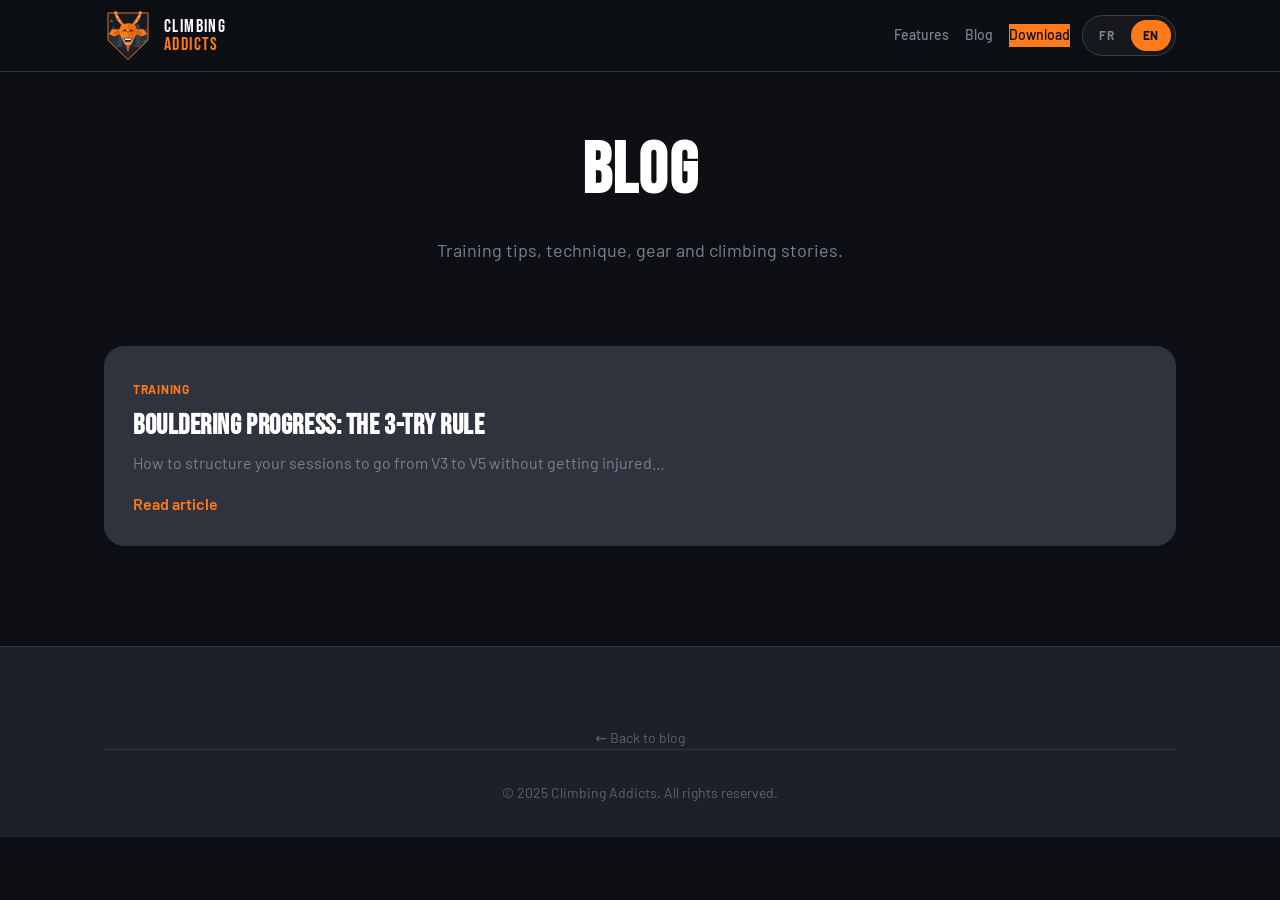
==== blog/index.html @ 4ceed9af "Update site content and add assets (badges, blog, PWA icons, animations) Co-Authored-By: Claude Sonn" ====
<!DOCTYPE html>
<html lang="fr">
<head>
  <meta charset="utf-8">
  <meta name="viewport" content="width=device-width, initial-scale=1">
  <title>Blog — Climbing Addicts</title>
  <meta name="description" data-i18n-content="meta.description" content="Conseils entraînement, technique, matos et récits de grimpe.">
  <link rel="alternate" hreflang="fr" href="./index.html?lang=fr">
  <link rel="alternate" hreflang="en" href="./index.html?lang=en">
  <link rel="alternate" hreflang="x-default" href="./index.html?lang=fr">
  <link rel="icon" type="image/svg+xml" href="../assets/images/favicon.svg">
  <link rel="preconnect" href="https://fonts.googleapis.com">
  <link rel="preconnect" href="https://fonts.gstatic.com" crossorigin>
  <link href="https://fonts.googleapis.com/css2?family=Bebas+Neue&family=Barlow:wght@400;500;600;700&display=swap" rel="stylesheet">
  <link rel="stylesheet" href="../assets/css/style.css">
  <style>
    .blog-list { display: grid; grid-template-columns: repeat(auto-fit, minmax(300px, 1fr)); gap: 24px; padding: 40px 0 100px; }
    .blog-card { background: var(--bg-card); border: 1px solid var(--border); border-radius: var(--radius-lg); padding: 28px; }
    .blog-card .tag { display: inline-block; font-size: .75rem; font-weight: 700; letter-spacing: .06em; text-transform: uppercase; color: var(--accent); margin-bottom: 12px; }
    .blog-card h2 { font-size: 1.75rem; margin-bottom: 8px; }
    .blog-card p { color: var(--fg-muted); margin-bottom: 16px; }
    .blog-card a.read { color: var(--accent); font-weight: 600; }
    .blog-hero { padding: calc(var(--header-h) + 60px) 0 0; text-align: center; }
  </style>
</head>
<body>
  <header class="header">
    <div class="container">
      <a href="../index.html" class="logo" aria-label="Climbing Addicts Home">
        <img src="../assets/images/logo-ecusson-notext.svg" alt="" width="48" height="52">
        <span class="logo-text"><span class="logo-climbing">CLIMBING</span><span class="logo-addicts">ADDICTS</span></span>
      </a>
      <div class="header-actions">
        <nav class="nav">
          <a href="../index.html#features" class="nav-link" data-i18n="nav.features">Fonctionnalités</a>
          <a href="./" class="nav-link" data-i18n="nav.blog">Blog</a>
          <a href="../index.html#download" class="nav-link btn-primary" data-i18n="nav.download">Télécharger</a>
        </nav>
        <div class="lang-switcher" role="group" aria-label="Language / Langue">
          <button type="button" data-lang="fr" aria-pressed="true">FR</button>
          <button type="button" data-lang="en" aria-pressed="false">EN</button>
        </div>
      </div>
    </div>
  </header>

  <main class="container">
    <div class="blog-hero">
      <h1 data-i18n="blog.title">Blog</h1>
      <p class="hero-subtitle" data-i18n="blog.subtitle">Conseils entraînement, technique, matos et récits de grimpe.</p>
    </div>

    <div class="blog-list">
      <!-- Exemple FR -->
      <article class="blog-card" data-lang-article="fr">
        <span class="tag">Entraînement</span>
        <h2>Progresser en bloc : la règle des 3 essais</h2>
        <p>Comment structurer vos séances pour passer de 6A à 6C sans vous blesser…</p>
        <a class="read" href="#" data-i18n="blog.read">Lire l’article</a>
      </article>
      <!-- Exemple EN -->
      <article class="blog-card" data-lang-article="en">
        <span class="tag">Training</span>
        <h2>Bouldering progress: the 3-try rule</h2>
        <p>How to structure your sessions to go from V3 to V5 without getting injured…</p>
        <a class="read" href="#" data-i18n="blog.read">Lire l’article</a>
      </article>
    </div>
    <p data-blog-empty hidden style="text-align:center;color:var(--fg-muted);padding-bottom:80px" data-i18n="blog.empty">Aucun article dans cette langue pour le moment — revenez bientôt.</p>
  </main>

  <footer class="footer">
    <div class="container">
      <div class="footer-bottom" style="border:none;padding-top:0">
        <p><a href="../index.html" data-i18n="blog.back">← Retour au blog</a></p>
      </div>
      <div class="footer-bottom">
        <p data-i18n="footer.rights">© 2025 Climbing Addicts. Tous droits réservés.</p>
      </div>
    </div>
  </footer>

  <script src="../assets/js/i18n.js"></script>
</body>
</html>
---- assets/css/style.css ----
:root {
  --bg: #0D0F14;
  --bg-elevated: #1C2028;
  --bg-card: #2E333D;
  --fg: #FFFFFF;
  --fg-muted: #7A828F;
  --fg-subtle: #5A6270;
  --accent: #FF7A1A;
  --accent-hover: #E86A12;
  --accent-light: #FFA45C;
  --teal: #2DD4BF;
  --teal-hover: #14B8A6;
  --border: #2E333D;
  --border-light: #39404C;
  --radius-sm: 8px;
  --radius-md: 12px;
  --radius-lg: 20px;
  --radius-xl: 34px;
  --shadow-sm: 0 1px 2px rgba(0,0,0,.3);
  --shadow-md: 0 4px 12px rgba(0,0,0,.4);
  --shadow-lg: 0 16px 48px rgba(0,0,0,.5);
  --transition: 160ms ease;
  --container: 1120px;
  --header-h: 72px;
}

*, *::before, *::after { box-sizing: border-box; }
* { margin: 0; }
html { scroll-behavior: smooth; }
body {
  font-family: 'Barlow', system-ui, sans-serif;
  background: var(--bg);
  color: var(--fg);
  line-height: 1.6;
  -webkit-font-smoothing: antialiased;
}
img, picture, video, canvas, svg { display: block; max-width: 100%; }
a { color: inherit; text-decoration: none; }
button { font: inherit; cursor: pointer; border: none; background: none; }
ul { list-style: none; padding: 0; }
h1, h2, h3, h4 { font-family: 'Bebas Neue', sans-serif; letter-spacing: 0.02em; line-height: 1.1; }
h1 { font-size: clamp(2.5rem, 6vw, 4.5rem); }
h2 { font-size: clamp(2rem, 4vw, 3rem); }
h3 { font-size: clamp(1.25rem, 2vw, 1.5rem); }

.container { width: 100%; max-width: var(--container); margin: 0 auto; padding: 0 24px; }

.header { position: fixed; top: 0; left: 0; right: 0; height: var(--header-h); z-index: 100; background: rgba(13,15,20,.8); backdrop-filter: blur(12px); border-bottom: 1px solid var(--border); }
.header .container { display: flex; align-items: center; justify-content: space-between; height: 100%; }
.logo { display: flex; align-items: center; gap: 12px; }
.logo-text { display: flex; flex-direction: column; line-height: 1; }
.logo-climbing { font-family: 'Bebas Neue', sans-serif; font-size: 1.1rem; letter-spacing: 0.08em; color: var(--fg); }
.logo-addicts { font-family: 'Bebas Neue', sans-serif; font-size: 1.1rem; letter-spacing: 0.08em; color: var(--accent); }
.nav { display: flex; align-items: center; gap: 16px; }
.nav-link { font-size: 0.875rem; font-weight: 500; color: var(--fg-muted); transition: color var(--transition); }
.nav-link:hover { color: var(--fg); }

/* Sélecteur de langue FR/EN */
.lang-switcher { display: inline-flex; align-items: center; gap: 4px; padding: 4px; border: 1px solid var(--border-light); border-radius: 999px; background: rgba(255,255,255,.04); }
.lang-switcher button { font-size: 0.75rem; font-weight: 700; letter-spacing: 0.06em; padding: 6px 12px; border-radius: 999px; color: var(--fg-muted); transition: all var(--transition); }
.lang-switcher button:hover { color: var(--fg); }
.lang-switcher button.is-active { background: var(--accent); color: var(--bg); }
.header-actions { display: flex; align-items: center; gap: 12px; }

.btn { display: inline-flex; align-items: center; justify-content: center; gap: 8px; font-weight: 600; border-radius: var(--radius-md); padding: 14px 28px; transition: all var(--transition); white-space: nowrap; }
.btn-lg { padding: 18px 36px; font-size: 1.0625rem; }
.btn-primary { background: var(--accent); color: var(--bg); }
.btn-primary:hover { background: var(--accent-hover); transform: translateY(-1px); box-shadow: var(--shadow-md); }
.btn-secondary { background: transparent; color: var(--fg); border: 1px solid var(--border-light); }
.btn-secondary:hover { border-color: var(--accent); color: var(--accent); }

.hero-main { padding: calc(var(--header-h) + 80px) 0 100px; text-align: center; }
.hero-subtitle { max-width: 680px; margin: 24px auto 40px; font-size: 1.125rem; color: var(--fg-muted); line-height: 1.7; }
.hero-cta { display: flex; flex-wrap: wrap; gap: 16px; justify-content: center; margin-bottom: 64px; }
.hero-stats { display: flex; flex-wrap: wrap; gap: 32px; justify-content: center; }
.stat { text-align: center; }
.stat-value { display: block; font-family: 'Bebas Neue', sans-serif; font-size: clamp(2rem, 4vw, 3rem); letter-spacing: 0.02em; color: var(--accent); line-height: 1; }
.stat-label { font-size: 0.875rem; color: var(--fg-subtle); text-transform: uppercase; letter-spacing: 0.08em; }

.section-header { text-align: center; margin-bottom: 56px; }
.section-header p { color: var(--fg-muted); font-size: 1.125rem; margin-top: 8px; }

.features { padding: 100px 0; background: linear-gradient(180deg, var(--bg) 0%, var(--bg-elevated) 100%); }
.features-grid { display: grid; grid-template-columns: repeat(auto-fit, minmax(280px, 1fr)); gap: 24px; }
.feature-card { background: var(--bg-card); border: 1px solid var(--border); border-radius: var(--radius-lg); padding: 32px; transition: all var(--transition); }
.feature-card:hover { border-color: var(--border-light); transform: translateY(-4px); box-shadow: var(--shadow-lg); }
.feature-icon { width: 56px; height: 56px; border-radius: var(--radius-md); background: rgba(255,122,26,.1); color: var(--accent); display: flex; align-items: center; justify-content: center; margin-bottom: 20px; }
.feature-card h3 { margin-bottom: 12px; }
.feature-card p { color: var(--fg-muted); line-height: 1.7; }

.download { padding: 100px 0; }
.download-content { display: grid; grid-template-columns: 1fr 1fr; gap: 64px; align-items: center; }
.download-text h2 { margin-bottom: 16px; }
.download-text p { color: var(--fg-muted); font-size: 1.125rem; margin-bottom: 32px; }
.store-buttons { display: flex; flex-wrap: wrap; gap: 16px; }
.store-btn { display: inline-flex; align-items: center; gap: 10px; padding: 14px 24px; background: var(--bg-card); border: 1px solid var(--border); border-radius: var(--radius-md); color: var(--fg); font-weight: 600; font-size: 1rem; transition: all var(--transition); }
.store-btn:hover { border-color: var(--accent); background: var(--bg-elevated); transform: translateY(-2px); }
.download-phone { text-align: center; }

.footer { background: var(--bg-elevated); border-top: 1px solid var(--border); padding: 80px 0 32px; }
.footer-grid { display: grid; grid-template-columns: 2fr repeat(3, 1fr); gap: 48px; margin-bottom: 48px; }
.footer-brand .logo { flex-direction: column; align-items: flex-start; gap: 8px; margin-bottom: 16px; }
.footer-brand .logo span { font-family: 'Bebas Neue', sans-serif; font-size: 1.25rem; letter-spacing: 0.02em; }
.footer-brand p { color: var(--fg-subtle); font-size: 0.9375rem; }
.footer-nav h4 { font-family: 'Bebas Neue', sans-serif; font-size: 0.875rem; letter-spacing: 0.08em; text-transform: uppercase; color: var(--fg-muted); margin-bottom: 20px; }
.footer-nav li { margin-bottom: 12px; }
.footer-nav a { color: var(--fg); font-size: 0.9375rem; transition: color var(--transition); }
.footer-nav a:hover { color: var(--accent); }
.footer-bottom { padding-top: 32px; border-top: 1px solid var(--border); text-align: center; color: var(--fg-subtle); font-size: 0.875rem; }

@media (max-width: 768px) {
  .nav .nav-link { display: none; }
  .nav { display: flex; }
  .hero-main { padding: calc(var(--header-h) + 40px) 0 60px; }
  .hero-stats { gap: 24px; }
  .features { padding: 60px 0; }
  .download-content { grid-template-columns: 1fr; text-align: center; }
  .store-buttons { justify-content: center; }
  .download-phone { order: -1; margin-bottom: 24px; }
  .footer-grid { grid-template-columns: 1fr 1fr; gap: 32px; }
  .footer-brand { grid-column: 1 / -1; }
}
@media (max-width: 480px) {
  .footer-grid { grid-template-columns: 1fr; }
}
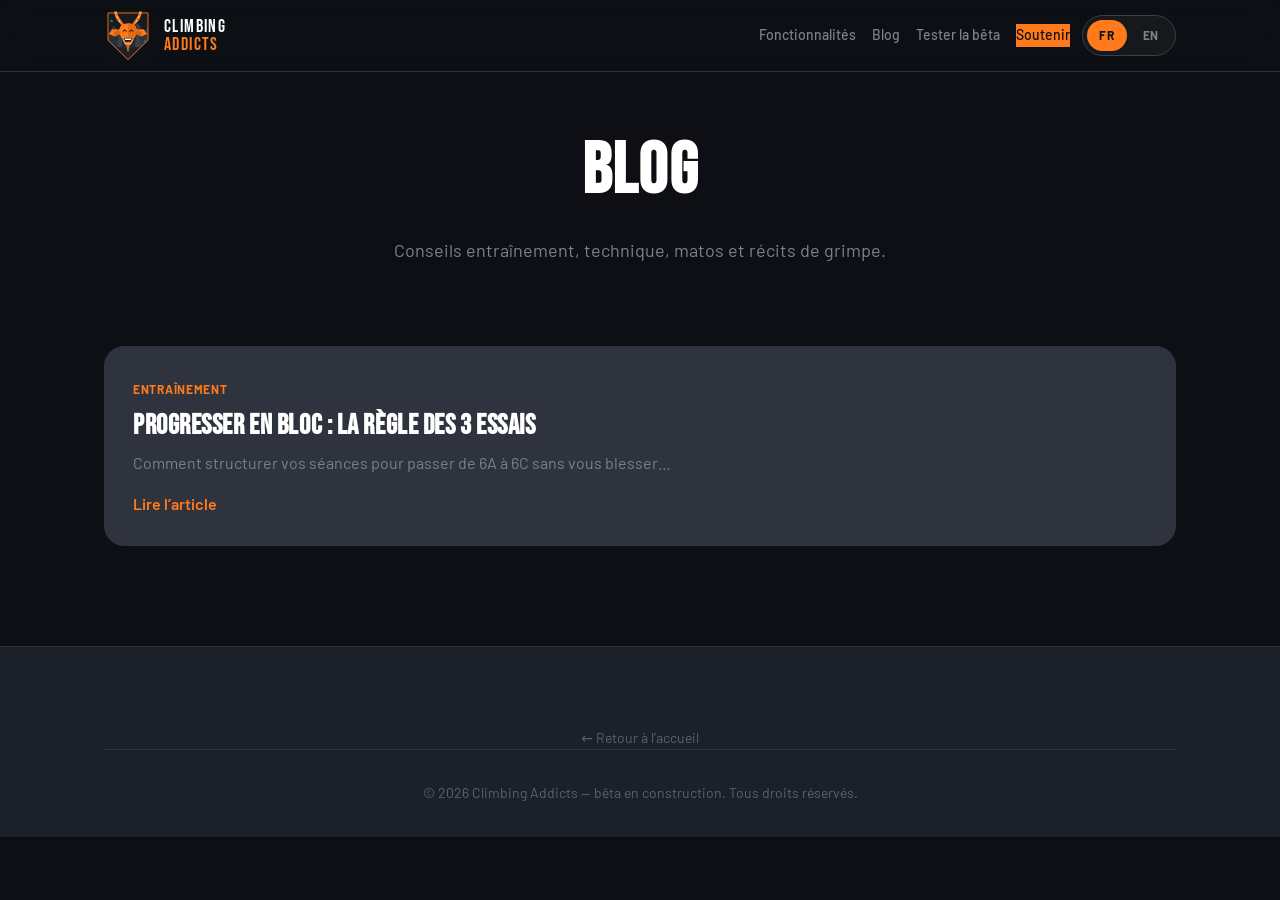
==== commit 74847e79: "Site: version beta honnete (plus de chiffres faux, appel testeurs, BuyMeACoffee, contact)" ====
--- a/blog/index.html
+++ b/blog/index.html
@@ -4,10 +4,17 @@
   <meta charset="utf-8">
   <meta name="viewport" content="width=device-width, initial-scale=1">
   <title>Blog — Climbing Addicts</title>
-  <meta name="description" data-i18n-content="meta.description" content="Conseils entraînement, technique, matos et récits de grimpe.">
-  <link rel="alternate" hreflang="fr" href="./index.html?lang=fr">
-  <link rel="alternate" hreflang="en" href="./index.html?lang=en">
-  <link rel="alternate" hreflang="x-default" href="./index.html?lang=fr">
+  <meta name="description" content="Conseils entraînement, technique, matos et récits de grimpe.">
+  <link rel="canonical" href="https://climbing-addicts.pages.dev/blog/">
+  <meta property="og:type" content="website">
+  <meta property="og:url" content="https://climbing-addicts.pages.dev/blog/">
+  <meta property="og:title" content="Blog — Climbing Addicts">
+  <meta property="og:description" content="Conseils entraînement, technique, matos et récits de grimpe.">
+  <meta property="og:locale" content="fr_FR">
+  <meta property="og:locale:alternate" content="en_US">
+  <link rel="alternate" hreflang="fr" href="https://climbing-addicts.pages.dev/blog/">
+  <link rel="alternate" hreflang="en" href="https://climbing-addicts.pages.dev/en/blog/">
+  <link rel="alternate" hreflang="x-default" href="https://climbing-addicts.pages.dev/blog/">
   <link rel="icon" type="image/svg+xml" href="../assets/images/favicon.svg">
   <link rel="preconnect" href="https://fonts.googleapis.com">
   <link rel="preconnect" href="https://fonts.gstatic.com" crossorigin>
@@ -32,13 +39,14 @@
       </a>
       <div class="header-actions">
         <nav class="nav">
-          <a href="../index.html#features" class="nav-link" data-i18n="nav.features">Fonctionnalités</a>
-          <a href="./" class="nav-link" data-i18n="nav.blog">Blog</a>
-          <a href="../index.html#download" class="nav-link btn-primary" data-i18n="nav.download">Télécharger</a>
+          <a href="../index.html#features" class="nav-link">Fonctionnalités</a>
+          <a href="./" class="nav-link">Blog</a>
+          <a href="https://climbingaddicts.app" class="nav-link">Tester la bêta</a>
+          <a href="../index.html#soutenir" class="nav-link btn-primary">Soutenir</a>
         </nav>
         <div class="lang-switcher" role="group" aria-label="Language / Langue">
-          <button type="button" data-lang="fr" aria-pressed="true">FR</button>
-          <button type="button" data-lang="en" aria-pressed="false">EN</button>
+          <a href="./" class="is-active" hreflang="fr" aria-current="true">FR</a>
+          <a href="../en/blog/" hreflang="en">EN</a>
         </div>
       </div>
     </div>
@@ -46,40 +54,30 @@
 
   <main class="container">
     <div class="blog-hero">
-      <h1 data-i18n="blog.title">Blog</h1>
-      <p class="hero-subtitle" data-i18n="blog.subtitle">Conseils entraînement, technique, matos et récits de grimpe.</p>
+      <h1>Blog</h1>
+      <p class="hero-subtitle">Conseils entraînement, technique, matos et récits de grimpe.</p>
     </div>
 
     <div class="blog-list">
-      <!-- Exemple FR -->
-      <article class="blog-card" data-lang-article="fr">
+      <article class="blog-card">
         <span class="tag">Entraînement</span>
         <h2>Progresser en bloc : la règle des 3 essais</h2>
         <p>Comment structurer vos séances pour passer de 6A à 6C sans vous blesser…</p>
-        <a class="read" href="#" data-i18n="blog.read">Lire l’article</a>
-      </article>
-      <!-- Exemple EN -->
-      <article class="blog-card" data-lang-article="en">
-        <span class="tag">Training</span>
-        <h2>Bouldering progress: the 3-try rule</h2>
-        <p>How to structure your sessions to go from V3 to V5 without getting injured…</p>
-        <a class="read" href="#" data-i18n="blog.read">Lire l’article</a>
+        <a class="read" href="#">Lire l’article</a>
       </article>
     </div>
-    <p data-blog-empty hidden style="text-align:center;color:var(--fg-muted);padding-bottom:80px" data-i18n="blog.empty">Aucun article dans cette langue pour le moment — revenez bientôt.</p>
   </main>
 
   <footer class="footer">
     <div class="container">
       <div class="footer-bottom" style="border:none;padding-top:0">
-        <p><a href="../index.html" data-i18n="blog.back">← Retour au blog</a></p>
+        <p><a href="../index.html">← Retour à l’accueil</a></p>
       </div>
       <div class="footer-bottom">
-        <p data-i18n="footer.rights">© 2025 Climbing Addicts. Tous droits réservés.</p>
+        <p>© 2026 Climbing Addicts — bêta en construction. Tous droits réservés.</p>
       </div>
     </div>
   </footer>
 
-  <script src="../assets/js/i18n.js"></script>
 </body>
 </html>
--- a/assets/css/style.css
+++ b/assets/css/style.css
@@ -57,9 +57,9 @@
 
 /* Sélecteur de langue FR/EN */
 .lang-switcher { display: inline-flex; align-items: center; gap: 4px; padding: 4px; border: 1px solid var(--border-light); border-radius: 999px; background: rgba(255,255,255,.04); }
-.lang-switcher button { font-size: 0.75rem; font-weight: 700; letter-spacing: 0.06em; padding: 6px 12px; border-radius: 999px; color: var(--fg-muted); transition: all var(--transition); }
-.lang-switcher button:hover { color: var(--fg); }
-.lang-switcher button.is-active { background: var(--accent); color: var(--bg); }
+.lang-switcher button, .lang-switcher a { font-size: 0.75rem; font-weight: 700; letter-spacing: 0.06em; padding: 6px 12px; border-radius: 999px; color: var(--fg-muted); transition: all var(--transition); }
+.lang-switcher button:hover, .lang-switcher a:hover { color: var(--fg); }
+.lang-switcher button.is-active, .lang-switcher a.is-active { background: var(--accent); color: var(--bg); }
 .header-actions { display: flex; align-items: center; gap: 12px; }
 
 .btn { display: inline-flex; align-items: center; justify-content: center; gap: 8px; font-weight: 600; border-radius: var(--radius-md); padding: 14px 28px; transition: all var(--transition); white-space: nowrap; }
@@ -70,6 +70,12 @@
 .btn-secondary:hover { border-color: var(--accent); color: var(--accent); }
 
 .hero-main { padding: calc(var(--header-h) + 80px) 0 100px; text-align: center; }
+.beta-badge { display: inline-block; margin-bottom: 20px; padding: 8px 18px; border: 1px solid var(--accent); border-radius: 999px; color: var(--accent); font-size: 0.875rem; font-weight: 600; letter-spacing: 0.04em; background: rgba(255,122,26,.08); }
+.feature-status { display: inline-block; font-size: 0.75rem; font-weight: 700; letter-spacing: 0.08em; text-transform: uppercase; margin-bottom: 12px; padding: 4px 12px; border-radius: 999px; }
+.feature-status.is-live { color: var(--teal); background: rgba(45,212,191,.1); border: 1px solid rgba(45,212,191,.4); }
+.feature-status.is-building { color: var(--accent-light); background: rgba(255,122,26,.1); border: 1px solid rgba(255,122,26,.4); }
+.download-text a[href^="mailto:"] { color: var(--accent-light); font-weight: 600; }
+.download-text a[href^="mailto:"]:hover { text-decoration: underline; }
 .hero-subtitle { max-width: 680px; margin: 24px auto 40px; font-size: 1.125rem; color: var(--fg-muted); line-height: 1.7; }
 .hero-cta { display: flex; flex-wrap: wrap; gap: 16px; justify-content: center; margin-bottom: 64px; }
 .hero-stats { display: flex; flex-wrap: wrap; gap: 32px; justify-content: center; }
@@ -122,4 +128,23 @@
 }
 @media (max-width: 480px) {
   .footer-grid { grid-template-columns: 1fr; }
-}+}
+
+/* Auth (sign in / create account) */
+.auth-page { min-height: 100vh; display: flex; flex-direction: column; align-items: center; justify-content: center; padding: 40px 20px; gap: 32px; }
+.auth-logo { display: flex; align-items: center; gap: 10px; }
+.auth-card { width: 100%; max-width: 400px; background: var(--bg-card); border: 1px solid var(--border); border-radius: var(--radius-lg); padding: 32px; box-shadow: var(--shadow-md); text-align: center; }
+.auth-card h1 { font-size: 1.5rem; margin-bottom: 24px; }
+.auth-field { margin-bottom: 16px; text-align: left; }
+.auth-field label { display: block; font-size: 0.8125rem; color: var(--fg-muted); margin-bottom: 6px; }
+.auth-field input { width: 100%; padding: 12px 14px; background: var(--bg-elevated); border: 1px solid var(--border-light); border-radius: var(--radius-sm); color: var(--fg); font-size: 0.9375rem; font-family: inherit; transition: border-color var(--transition); }
+.auth-field input:focus { outline: none; border-color: var(--accent); }
+.auth-submit { width: 100%; margin-top: 4px; }
+.auth-message { font-size: 0.875rem; color: var(--accent-light); margin-bottom: 16px; text-align: left; }
+.auth-divider { display: flex; align-items: center; gap: 12px; margin: 24px 0; color: var(--fg-subtle); font-size: 0.8125rem; text-transform: uppercase; letter-spacing: 0.04em; }
+.auth-divider::before, .auth-divider::after { content: ''; flex: 1; height: 1px; background: var(--border-light); }
+.auth-google { width: 100%; }
+.auth-note { margin-top: 20px; font-size: 0.8125rem; color: var(--fg-subtle); line-height: 1.6; }
+.auth-switch { margin-top: 16px; font-size: 0.9375rem; color: var(--fg-muted); }
+.auth-switch a { color: var(--accent); font-weight: 600; }
+.auth-switch a:hover { text-decoration: underline; }
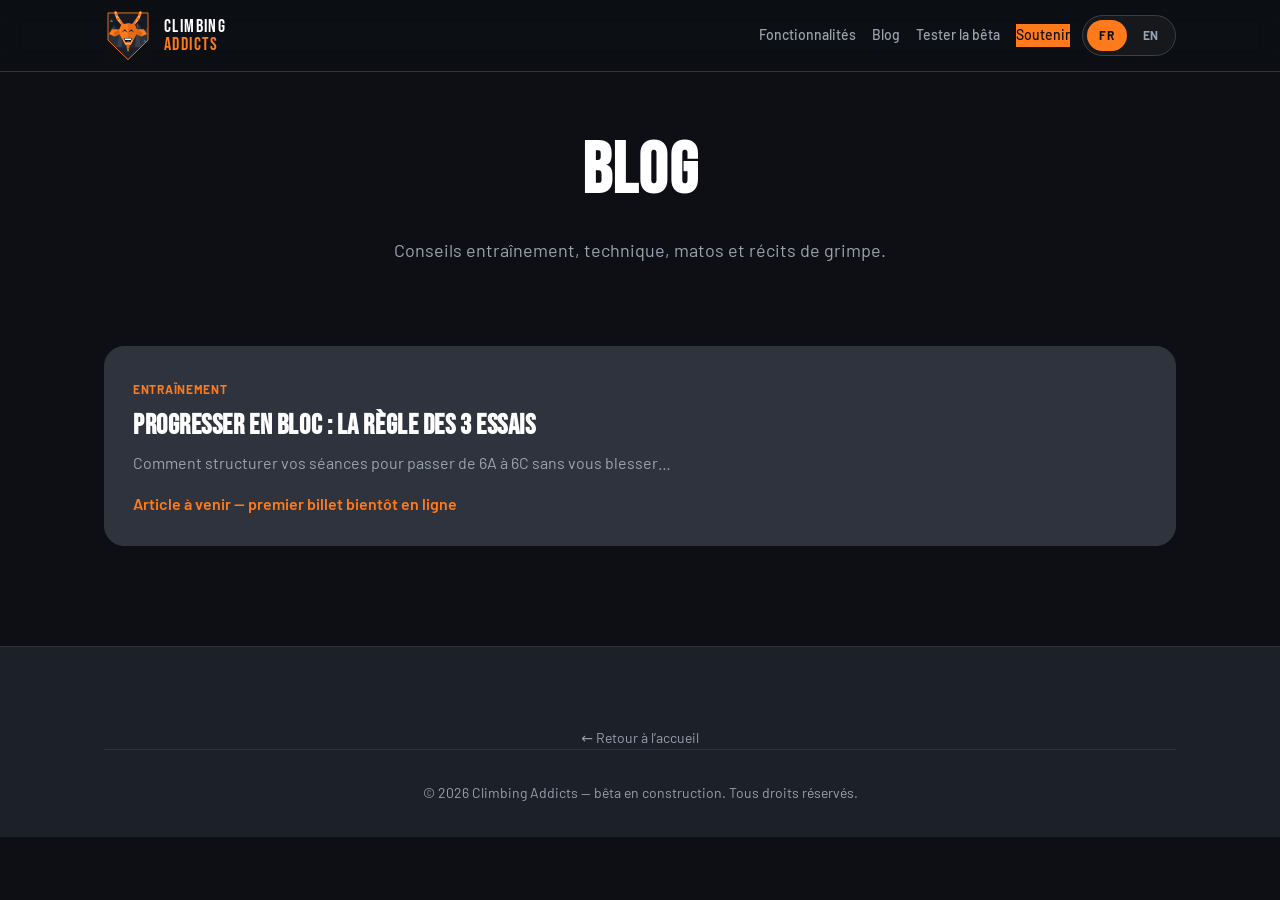
==== commit d0495a8c: "Site: SEO, accessibilite, analytics, page confidentialite" ====
--- a/blog/index.html
+++ b/blog/index.html
@@ -10,8 +10,18 @@
   <meta property="og:url" content="https://climbing-addicts.pages.dev/blog/">
   <meta property="og:title" content="Blog — Climbing Addicts">
   <meta property="og:description" content="Conseils entraînement, technique, matos et récits de grimpe.">
+  <meta property="og:image" content="https://climbing-addicts.pages.dev/assets/images/og-cover.png">
+  <meta property="og:image:width" content="1200">
+  <meta property="og:image:height" content="630">
+  <meta property="og:image:alt" content="Climbing Addicts — carnet d'escalade, bloc et voie, bêta ouverte">
+  <meta property="og:site_name" content="Climbing Addicts">
   <meta property="og:locale" content="fr_FR">
   <meta property="og:locale:alternate" content="en_US">
+  <meta name="twitter:card" content="summary_large_image">
+  <meta name="twitter:title" content="Blog — Climbing Addicts">
+  <meta name="twitter:description" content="Conseils entraînement, technique, matos et récits de grimpe.">
+  <meta name="twitter:image" content="https://climbing-addicts.pages.dev/assets/images/og-cover.png">
+  <meta name="twitter:image:alt" content="Climbing Addicts — carnet d'escalade, bloc et voie, bêta ouverte">
   <link rel="alternate" hreflang="fr" href="https://climbing-addicts.pages.dev/blog/">
   <link rel="alternate" hreflang="en" href="https://climbing-addicts.pages.dev/en/blog/">
   <link rel="alternate" hreflang="x-default" href="https://climbing-addicts.pages.dev/blog/">
@@ -20,13 +30,15 @@
   <link rel="preconnect" href="https://fonts.gstatic.com" crossorigin>
   <link href="https://fonts.googleapis.com/css2?family=Bebas+Neue&family=Barlow:wght@400;500;600;700&display=swap" rel="stylesheet">
   <link rel="stylesheet" href="../assets/css/style.css">
+  <!-- Cloudflare Web Analytics (gratuit, sans cookie) : remplacez 6c7a9274ac1c46a39c537d1ae2f9e60d par le token du site (dashboard Cloudflare → Web Analytics → Manage site). -->
+  <script defer src="https://static.cloudflareinsights.com/beacon.min.js" data-cf-beacon='{"token": "6c7a9274ac1c46a39c537d1ae2f9e60d"}'></script>
   <style>
     .blog-list { display: grid; grid-template-columns: repeat(auto-fit, minmax(300px, 1fr)); gap: 24px; padding: 40px 0 100px; }
     .blog-card { background: var(--bg-card); border: 1px solid var(--border); border-radius: var(--radius-lg); padding: 28px; }
     .blog-card .tag { display: inline-block; font-size: .75rem; font-weight: 700; letter-spacing: .06em; text-transform: uppercase; color: var(--accent); margin-bottom: 12px; }
     .blog-card h2 { font-size: 1.75rem; margin-bottom: 8px; }
     .blog-card p { color: var(--fg-muted); margin-bottom: 16px; }
-    .blog-card a.read { color: var(--accent); font-weight: 600; }
+    .blog-card .read { color: var(--accent); font-weight: 600; }
     .blog-hero { padding: calc(var(--header-h) + 60px) 0 0; text-align: center; }
   </style>
 </head>
@@ -38,12 +50,15 @@
         <span class="logo-text"><span class="logo-climbing">CLIMBING</span><span class="logo-addicts">ADDICTS</span></span>
       </a>
       <div class="header-actions">
-        <nav class="nav">
+        <nav class="nav" id="primary-nav">
           <a href="../index.html#features" class="nav-link">Fonctionnalités</a>
           <a href="./" class="nav-link">Blog</a>
           <a href="https://climbingaddicts.app" class="nav-link">Tester la bêta</a>
           <a href="../index.html#soutenir" class="nav-link btn-primary">Soutenir</a>
         </nav>
+        <button class="nav-toggle" aria-expanded="false" aria-controls="primary-nav" aria-label="Ouvrir le menu" data-label-open="Ouvrir le menu" data-label-close="Fermer le menu">
+          <span class="nav-toggle-icon" aria-hidden="true"></span>
+        </button>
         <div class="lang-switcher" role="group" aria-label="Language / Langue">
           <a href="./" class="is-active" hreflang="fr" aria-current="true">FR</a>
           <a href="../en/blog/" hreflang="en">EN</a>
@@ -63,7 +78,7 @@
         <span class="tag">Entraînement</span>
         <h2>Progresser en bloc : la règle des 3 essais</h2>
         <p>Comment structurer vos séances pour passer de 6A à 6C sans vous blesser…</p>
-        <a class="read" href="#">Lire l’article</a>
+        <span class="read">Article à venir — premier billet bientôt en ligne</span>
       </article>
     </div>
   </main>
@@ -79,5 +94,6 @@
     </div>
   </footer>
 
+  <script src="../assets/js/main.js"></script>
 </body>
 </html>
--- a/assets/css/style.css
+++ b/assets/css/style.css
@@ -3,8 +3,8 @@
   --bg-elevated: #1C2028;
   --bg-card: #2E333D;
   --fg: #FFFFFF;
-  --fg-muted: #7A828F;
-  --fg-subtle: #5A6270;
+  --fg-muted: #9AA3B0;
+  --fg-subtle: #98A0AE;
   --accent: #FF7A1A;
   --accent-hover: #E86A12;
   --accent-light: #FFA45C;
@@ -38,6 +38,7 @@
 a { color: inherit; text-decoration: none; }
 button { font: inherit; cursor: pointer; border: none; background: none; }
 ul { list-style: none; padding: 0; }
+:focus-visible { outline: 2px solid var(--accent); outline-offset: 2px; }
 h1, h2, h3, h4 { font-family: 'Bebas Neue', sans-serif; letter-spacing: 0.02em; line-height: 1.1; }
 h1 { font-size: clamp(2.5rem, 6vw, 4.5rem); }
 h2 { font-size: clamp(2rem, 4vw, 3rem); }
@@ -77,6 +78,7 @@
 .download-text a[href^="mailto:"] { color: var(--accent-light); font-weight: 600; }
 .download-text a[href^="mailto:"]:hover { text-decoration: underline; }
 .hero-subtitle { max-width: 680px; margin: 24px auto 40px; font-size: 1.125rem; color: var(--fg-muted); line-height: 1.7; }
+.hero-tagline { margin: 16px 0 0; font-size: 1.25rem; font-weight: 600; letter-spacing: 0.02em; color: var(--accent); }
 .hero-cta { display: flex; flex-wrap: wrap; gap: 16px; justify-content: center; margin-bottom: 64px; }
 .hero-stats { display: flex; flex-wrap: wrap; gap: 32px; justify-content: center; }
 .stat { text-align: center; }
@@ -115,8 +117,11 @@
 .footer-bottom { padding-top: 32px; border-top: 1px solid var(--border); text-align: center; color: var(--fg-subtle); font-size: 0.875rem; }
 
 @media (max-width: 768px) {
+  /* Le CTA primaire reste visible ; les autres liens passent dans le menu repliable. */
   .nav .nav-link { display: none; }
-  .nav { display: flex; }
+  .nav .nav-link.btn-primary { display: inline-flex; padding: 10px 18px; }
+  .nav { display: flex; position: relative; }
+  .nav-toggle { display: inline-flex; }
   .hero-main { padding: calc(var(--header-h) + 40px) 0 60px; }
   .hero-stats { gap: 24px; }
   .features { padding: 60px 0; }
@@ -128,6 +133,8 @@
 }
 @media (max-width: 480px) {
   .footer-grid { grid-template-columns: 1fr; }
+  /* Libère de la place pour le CTA + le burger + le sélecteur de langue. */
+  .header .logo-text { display: none; }
 }
 
 /* Auth (sign in / create account) */
@@ -138,7 +145,7 @@
 .auth-field { margin-bottom: 16px; text-align: left; }
 .auth-field label { display: block; font-size: 0.8125rem; color: var(--fg-muted); margin-bottom: 6px; }
 .auth-field input { width: 100%; padding: 12px 14px; background: var(--bg-elevated); border: 1px solid var(--border-light); border-radius: var(--radius-sm); color: var(--fg); font-size: 0.9375rem; font-family: inherit; transition: border-color var(--transition); }
-.auth-field input:focus { outline: none; border-color: var(--accent); }
+.auth-field input:focus { border-color: var(--accent); }
 .auth-submit { width: 100%; margin-top: 4px; }
 .auth-message { font-size: 0.875rem; color: var(--accent-light); margin-bottom: 16px; text-align: left; }
 .auth-divider { display: flex; align-items: center; gap: 12px; margin: 24px 0; color: var(--fg-subtle); font-size: 0.8125rem; text-transform: uppercase; letter-spacing: 0.04em; }
@@ -147,4 +154,52 @@
 .auth-note { margin-top: 20px; font-size: 0.8125rem; color: var(--fg-subtle); line-height: 1.6; }
 .auth-switch { margin-top: 16px; font-size: 0.9375rem; color: var(--fg-muted); }
 .auth-switch a { color: var(--accent); font-weight: 600; }
-.auth-switch a:hover { text-decoration: underline; }+.auth-switch a:hover { text-decoration: underline; }
+
+/* Bouton burger : caché sur desktop, affiché sous 768px (voir media query). */
+.nav-toggle { display: none; align-items: center; justify-content: center; width: 44px; height: 44px; border: 1px solid var(--border-light); border-radius: var(--radius-sm); background: rgba(255,255,255,.04); }
+.nav-toggle:hover { border-color: var(--accent); }
+.nav-toggle-icon, .nav-toggle-icon::before, .nav-toggle-icon::after { display: block; width: 20px; height: 2px; background: var(--fg); border-radius: 2px; transition: transform var(--transition), opacity var(--transition); }
+.nav-toggle-icon { position: relative; }
+.nav-toggle-icon::before, .nav-toggle-icon::after { content: ''; position: absolute; left: 0; }
+.nav-toggle-icon::before { top: -6px; }
+.nav-toggle-icon::after { top: 6px; }
+.nav-toggle[aria-expanded="true"] .nav-toggle-icon { background: transparent; }
+.nav-toggle[aria-expanded="true"] .nav-toggle-icon::before { transform: translateY(6px) rotate(45deg); }
+.nav-toggle[aria-expanded="true"] .nav-toggle-icon::after { transform: translateY(-6px) rotate(-45deg); }
+
+/* Panneau du menu repliable (mobile, quand .nav.is-open). */
+@media (max-width: 768px) {
+  .header .container { position: relative; }
+  .nav.is-open .nav-link { position: static; }
+  .nav.is-open {
+    position: absolute;
+    top: calc(var(--header-h) - 8px);
+    right: 24px;
+    flex-direction: column;
+    align-items: stretch;
+    gap: 4px;
+    min-width: 220px;
+    padding: 12px;
+    background: var(--bg-elevated);
+    border: 1px solid var(--border-light);
+    border-radius: var(--radius-md);
+    box-shadow: var(--shadow-lg);
+    z-index: 200;
+  }
+  .nav.is-open .nav-link { display: block; padding: 10px 16px; border-radius: var(--radius-sm); }
+  .nav.is-open .nav-link:hover { background: rgba(255,255,255,.06); }
+  .nav.is-open .nav-link.btn-primary { text-align: center; }
+}
+
+/* Révélation progressive : les éléments sont visibles par défaut.
+   C'est le JS qui ajoute .will-reveal (donc sans JS, tout reste lisible),
+   puis .is-visible quand l'élément entre dans le viewport. */
+html.js .will-reveal { opacity: 0; transform: translateY(20px); transition: opacity 0.6s ease, transform 0.6s ease; }
+html.js .will-reveal.is-visible { opacity: 1; transform: none; }
+
+@media (prefers-reduced-motion: reduce) {
+  html { scroll-behavior: auto; }
+  html.js .will-reveal { opacity: 1; transform: none; transition: none; }
+  *, *::before, *::after { animation-duration: 0.01ms !important; transition-duration: 0.01ms !important; }
+}
